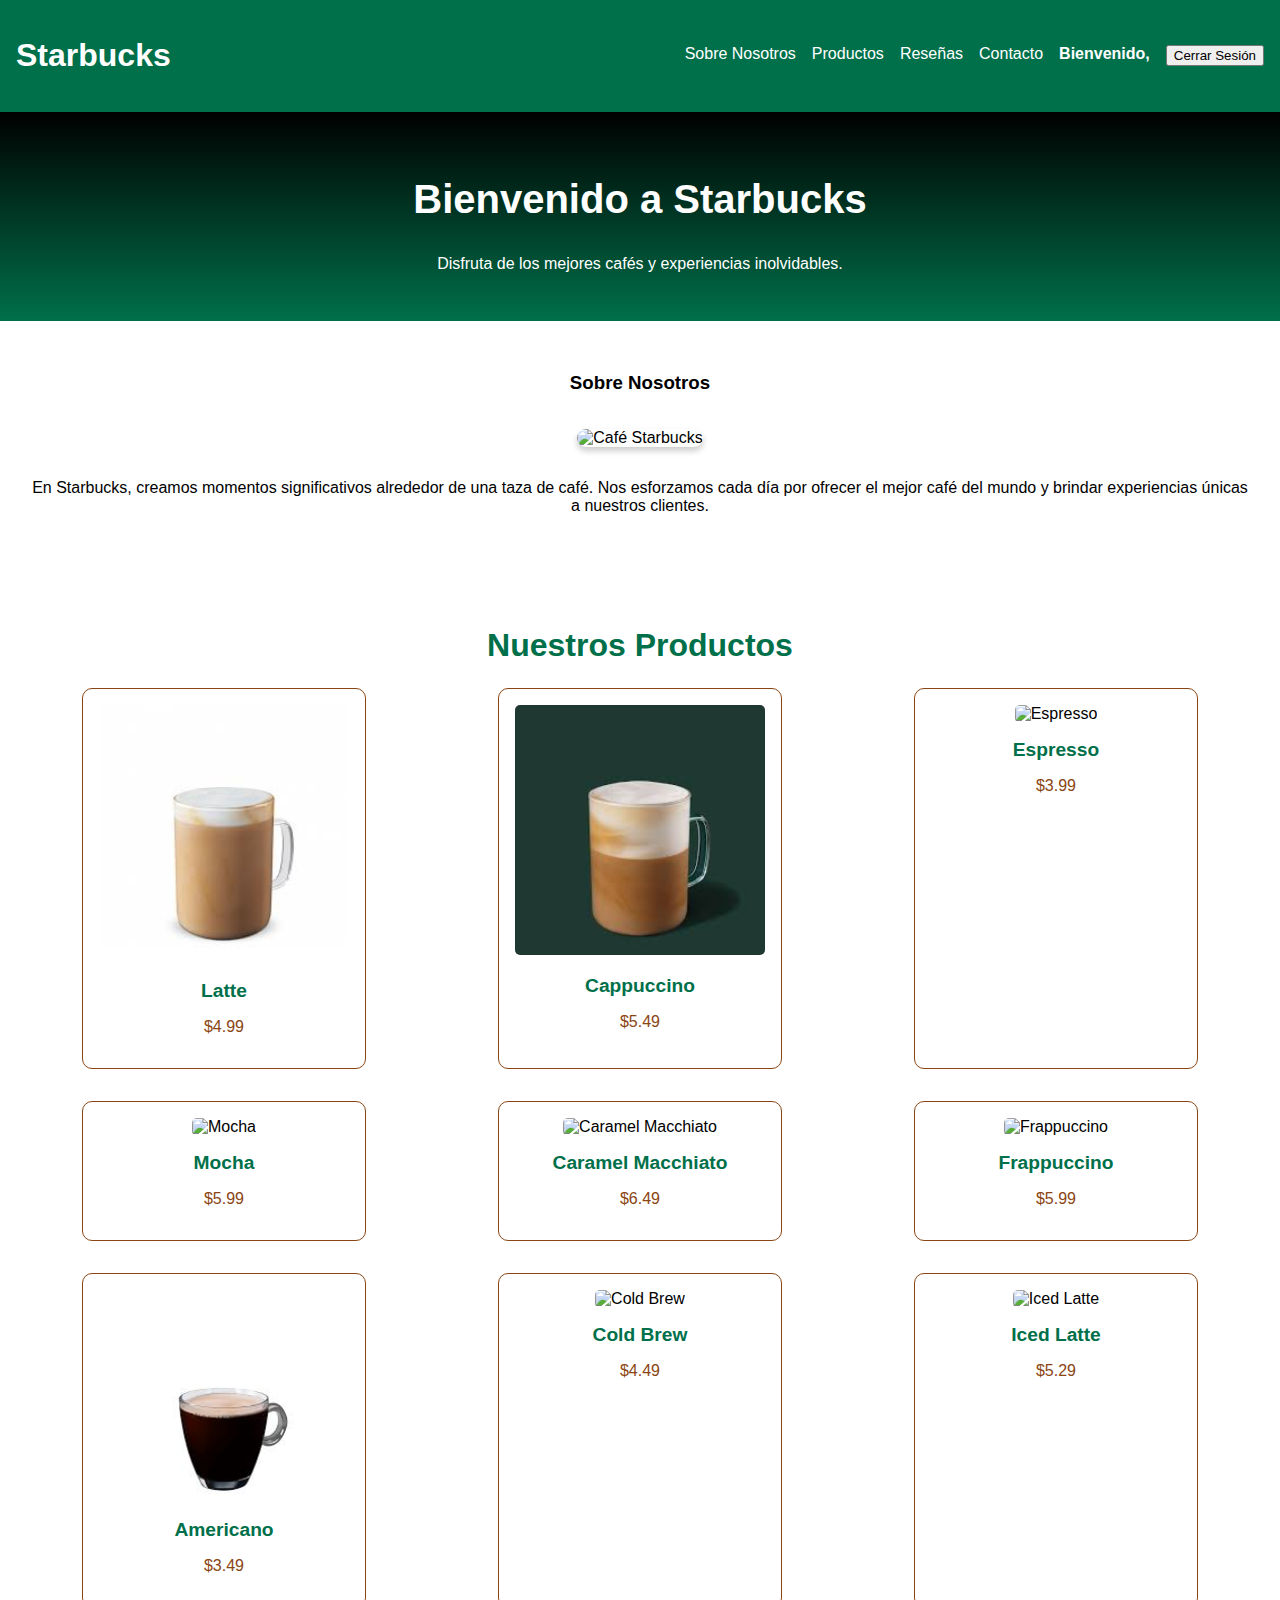
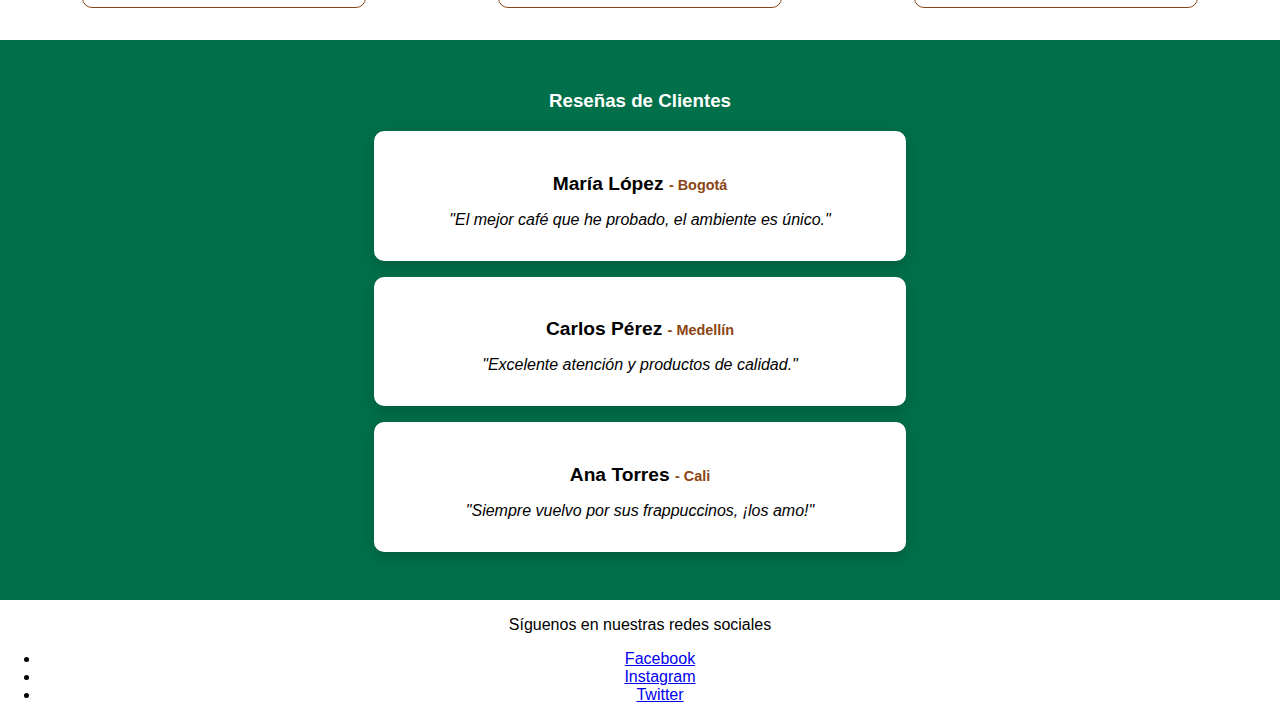
==== principal.html @ 211be609 "cambios" ====
<!DOCTYPE html>
<html lang="es">

<head>
  <meta charset="UTF-8">
  <meta name="viewport" content="width=device-width, initial-scale=1.0">
  <title>Starbucks - Página Principal</title>
  <link rel="stylesheet" href="principal.css">
</head>

<body>
  <!-- Menú de navegación -->
  <nav class="navbar">
    <div class="navbar-brand">
      <h1>Starbucks</h1>
    </div>
    <ul class="navbar-links">
      <li><a href="#about">Sobre Nosotros</a></li>
      <li><a href="#services">Productos</a></li>
      <li><a href="#reviews">Reseñas</a></li>
      <li><a href="#footer">Contacto</a></li>
      <li class="user-info">Bienvenido, <span id="username"></span></li>
      <li><button id="logoutButton" class="btn-logout">Cerrar Sesión</button></li>
    </ul>
  </nav>

  <!-- Banner -->
  <header class="banner">
    <h2>Bienvenido a Starbucks</h2>
    <p>Disfruta de los mejores cafés y experiencias inolvidables.</p>
  </header>

  <!-- Sobre Nosotros -->
  <section id="about" class="about">
    <h3>Sobre Nosotros</h3>
    <img src="https://seaconbangkae.com/wp-content/uploads/2024/09/5326.png" alt="Café Starbucks" class="about-image">
    <p class="about-text">
      En Starbucks, creamos momentos significativos alrededor de una taza de café.
      Nos esforzamos cada día por ofrecer el mejor café del mundo y brindar experiencias únicas a nuestros clientes.
    </p>
  </section>

  <section id="services" class="services">
    <h3>Nuestros Productos</h3>
    <div class="product-grid">
      <div class="product-card">
        <img src="[data-uri]" alt="Latte">
        <h4>Latte</h4>
        <p>$4.99</p>
      </div>
      <div class="product-card">
        <img src="[data-uri]" alt="Cappuccino">
        <h4>Cappuccino</h4>
        <p>$5.49</p>
      </div>
      <div class="product-card">
        <img src="https://encrypted-tbn0.gstatic.com/images?q=tbn:ANd9GcQ5xk00ukys5Rvu-Nqcia2dYwdmgucBmTJO6A&s" alt="Espresso">
        <h4>Espresso</h4>
        <p>$3.99</p>
      </div>
      <div class="product-card">
        <img src="https://encrypted-tbn0.gstatic.com/images?q=tbn:ANd9GcTc2azYatNOMAlF1NTDIkDTGdsOzrmsYFtJ2A&s" alt="Mocha">
        <h4>Mocha</h4>
        <p>$5.99</p>
      </div>
      <div class="product-card">
        <img src="https://bunny-wp-pullzone-8lgzf5kyx3.b-cdn.net/assets/uploads/2023/08/sbx20190617-35641-caramelmacchiato-onwhite-corelib-srgb.png" alt="Caramel Macchiato">
        <h4>Caramel Macchiato</h4>
        <p>$6.49</p>
      </div>
      <div class="product-card">
        <img src="https://encrypted-tbn0.gstatic.com/images?q=tbn:ANd9GcQBqeiE77vNIPuft-Ucp38rL4URqgVyV_5zvPAA-9ID958n5u5yj4RyRptT-ltw1WhEXXk&usqp=CAU" alt="Frappuccino">
        <h4>Frappuccino</h4>
        <p>$5.99</p>
      </div>
      <div class="product-card">
        <img src="[data-uri]" alt="Americano">
        <h4>Americano</h4>
        <p>$3.49</p>
      </div>
      <div class="product-card">
        <img src="https://encrypted-tbn0.gstatic.com/images?q=tbn:ANd9GcQ3sp1cehVEZ8AhCZ3Rc7dXB0JMaO7RhAWkPA&s" alt="Cold Brew">
        <h4>Cold Brew</h4>
        <p>$4.49</p>
      </div>
      <div class="product-card">
        <img src="https://encrypted-tbn0.gstatic.com/images?q=tbn:ANd9GcRYgKj0cKSp-_v-uu_ZvcKCJIaI0_u-cqsEFw&s" alt="Iced Latte">
        <h4>Iced Latte</h4>
        <p>$5.29</p>
      </div>
    </div>
  </section>


  <!-- Reseñas -->
  <section id="reviews" class="reviews">
    <h3>Reseñas de Clientes</h3>
    <div class="review">
      <h4>María López <span>- Bogotá</span></h4>
      <p>"El mejor café que he probado, el ambiente es único."</p>
    </div>
    <div class="review">
      <h4>Carlos Pérez <span>- Medellín</span></h4>
      <p>"Excelente atención y productos de calidad."</p>
    </div>
    <div class="review">
      <h4>Ana Torres <span>- Cali</span></h4>
      <p>"Siempre vuelvo por sus frappuccinos, ¡los amo!"</p>
    </div>
  </section>

  <!-- Pie de página -->
  <footer id="footer" class="footer">
    <p>Síguenos en nuestras redes sociales</p>
    <ul>
      <li><a href="https://www.facebook.com/StarbucksColombia/?locale=es_LA">Facebook</a></li>
      <li><a href="https://www.instagram.com/starbuckscol/?hl=es">Instagram</a></li>
      <li><a href="https://twitter.com/starbuckscol?lang=es">Twitter</a></li>
    </ul>
  </footer>

  <script src="principal.js"></script>
</body>

</html>
---- principal.css ----
/* Colores principales */
:root {
    --verde: #00704A;
    --marron: #8B4513;
    --blanco: #FFFFFF;
    --negro: #000000;
  }
  
  /* General */
  body {
    font-family: Arial, sans-serif;
    margin: 0;
    padding: 0;
    background-color: var(--blanco);
    color: var(--negro);
  }
  
  /* Navbar */
  .navbar {
    background-color: var(--verde);
    padding: 1rem;
    display: flex;
    justify-content: space-between;
    align-items: center;
    color: var(--blanco);
  }
  
  .navbar-links {
    display: flex;
    list-style: none;
    gap: 1rem;
  }
  
  .navbar-links a {
    text-decoration: none;
    color: var(--blanco);
    transition: color 0.3s;
  }
  
  .navbar-links a:hover {
    color: var(--marron);
  }
  
  .user-info {
    font-weight: bold;
  }
  
  /* Banner */
  .banner {
    text-align: center;
    padding: 2rem;
    background: linear-gradient(var(--negro), var(--verde));
    color: var(--blanco);
  }
  
  .banner h2 {
    font-size: 2.5rem;
  }
  
  /* Sobre Nosotros */
  .about {
    text-align: center;
    padding: 2rem;
  }
  
  .about-image {
    width: 80%;
    max-width: 400px;
    margin: 1rem auto;
    border-radius: 10px;
    box-shadow: 0 4px 6px rgba(0, 0, 0, 0.2);
  }
  
  .about-text {
    margin-top: 1rem;
  }
  
  /* Productos */
  .services {
    padding: 2rem;
    background-color: var(--blanco);
    color: var(--negro);
    text-align: center;
  }
  
  .services h3 {
    font-size: 2rem;
    color: var(--verde);
    margin-bottom: 1.5rem;
  }
  
  .product-grid {
    display: grid;
    grid-template-columns: repeat(3, 1fr);
    /* Cambiamos a 3 columnas */
    gap: 2rem;
    /* Más espacio entre los productos */
    justify-items: center;
  }
  
  .product-card {
    background-color: var(--blanco);
    border: 1px solid var(--marron);
    border-radius: 10px;
    text-align: center;
    padding: 1rem;
    width: 250px;
    /* Ajuste para que el cuadro sea más espacioso */
    transition: box-shadow 0.3s, transform 0.3s;
  }
  
  .product-card:hover {
    transform: translateY(-5px);
    box-shadow: 0 5px 10px rgba(0, 0, 0, 0.1);
  }
  
  .product-card img {
    width: 100%;
    border-radius: 5px;
    margin-bottom: 0.5rem;
  }
  
  .product-card h4 {
    font-size: 1.2rem;
    color: var(--verde);
    margin: 0.5rem 0;
  }
  
  .product-card p {
    font-size: 1rem;
    color: var(--marron);
  }
  
  
  /* Reseñas */
  .reviews {
    padding: 2rem;
    background-color: var(--verde);
    color: var(--blanco);
    text-align: center;
  }
  
  .review {
    background-color: var(--blanco);
    color: var(--negro);
    border-radius: 10px;
    padding: 1rem;
    margin: 1rem auto;
    box-shadow: 0 5px 15px rgba(0, 0, 0, 0.2);
    max-width: 500px;
  }
  
  .review h4 {
    margin-bottom: 0.5rem;
    font-size: 1.2rem;
  }
  
  .review h4 span {
    font-size: 0.9rem;
    color: var(--marron);
  }
  
  .review p {
    font-style: italic;
  }
  footer {
    background-color: white;
    font-family: Arial, sans-serif;
    text-align: center;
    margin-top: 1rem;
  }
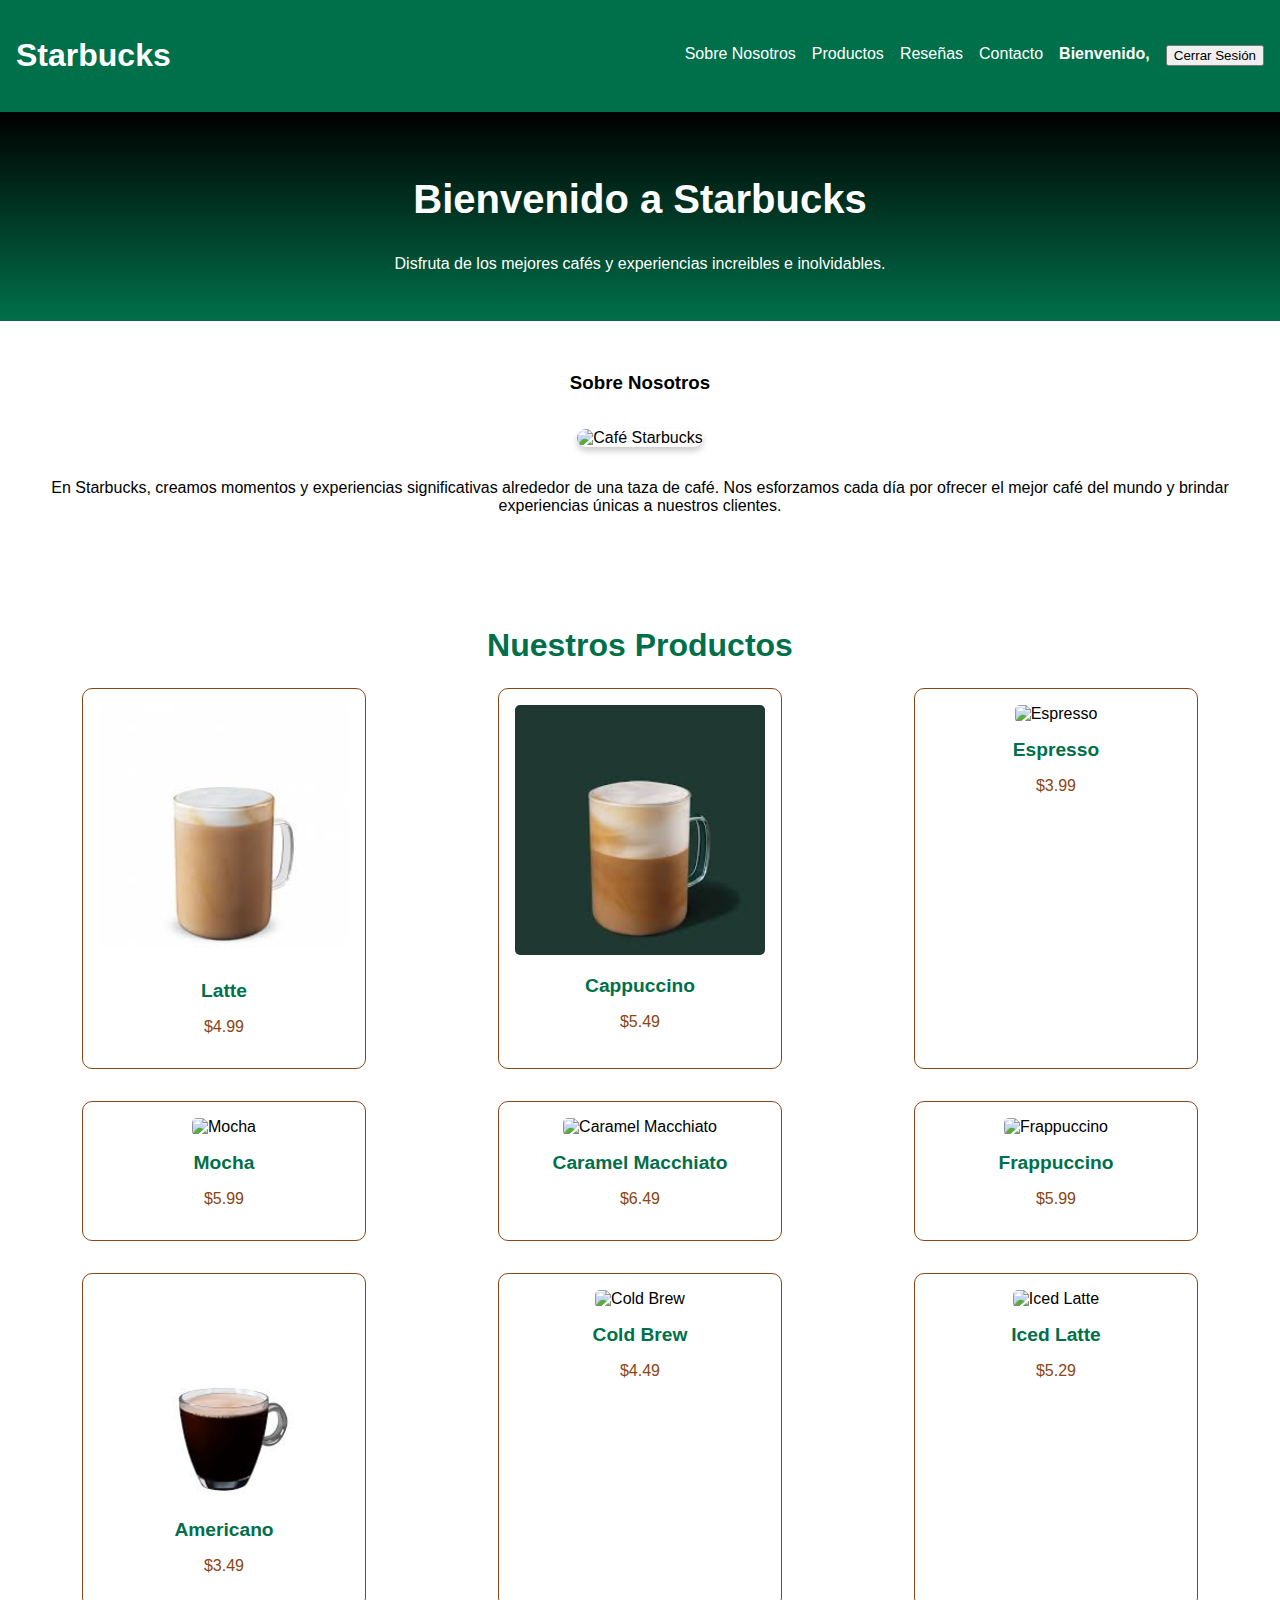
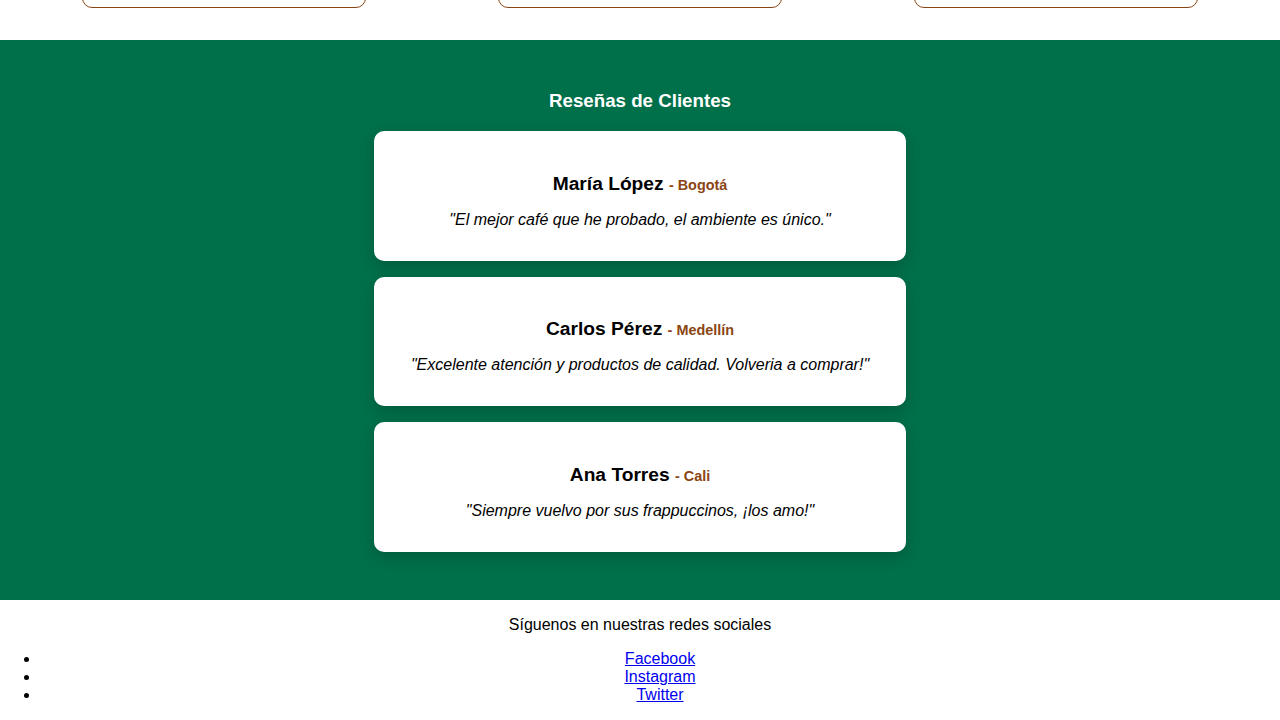
==== commit f0b70646: "cambios6" ====
--- a/principal.html
+++ b/principal.html
@@ -27,7 +27,7 @@
   <!-- Banner -->
   <header class="banner">
     <h2>Bienvenido a Starbucks</h2>
-    <p>Disfruta de los mejores cafés y experiencias inolvidables.</p>
+    <p>Disfruta de los mejores cafés y experiencias increibles e inolvidables.</p>
   </header>
 
   <!-- Sobre Nosotros -->
@@ -35,7 +35,7 @@
     <h3>Sobre Nosotros</h3>
     <img src="https://seaconbangkae.com/wp-content/uploads/2024/09/5326.png" alt="Café Starbucks" class="about-image">
     <p class="about-text">
-      En Starbucks, creamos momentos significativos alrededor de una taza de café.
+      En Starbucks, creamos momentos y experiencias significativas alrededor de una taza de café.
       Nos esforzamos cada día por ofrecer el mejor café del mundo y brindar experiencias únicas a nuestros clientes.
     </p>
   </section>
@@ -101,7 +101,7 @@
     </div>
     <div class="review">
       <h4>Carlos Pérez <span>- Medellín</span></h4>
-      <p>"Excelente atención y productos de calidad."</p>
+      <p>"Excelente atención y productos de calidad. Volveria a comprar!"</p>
     </div>
     <div class="review">
       <h4>Ana Torres <span>- Cali</span></h4>
